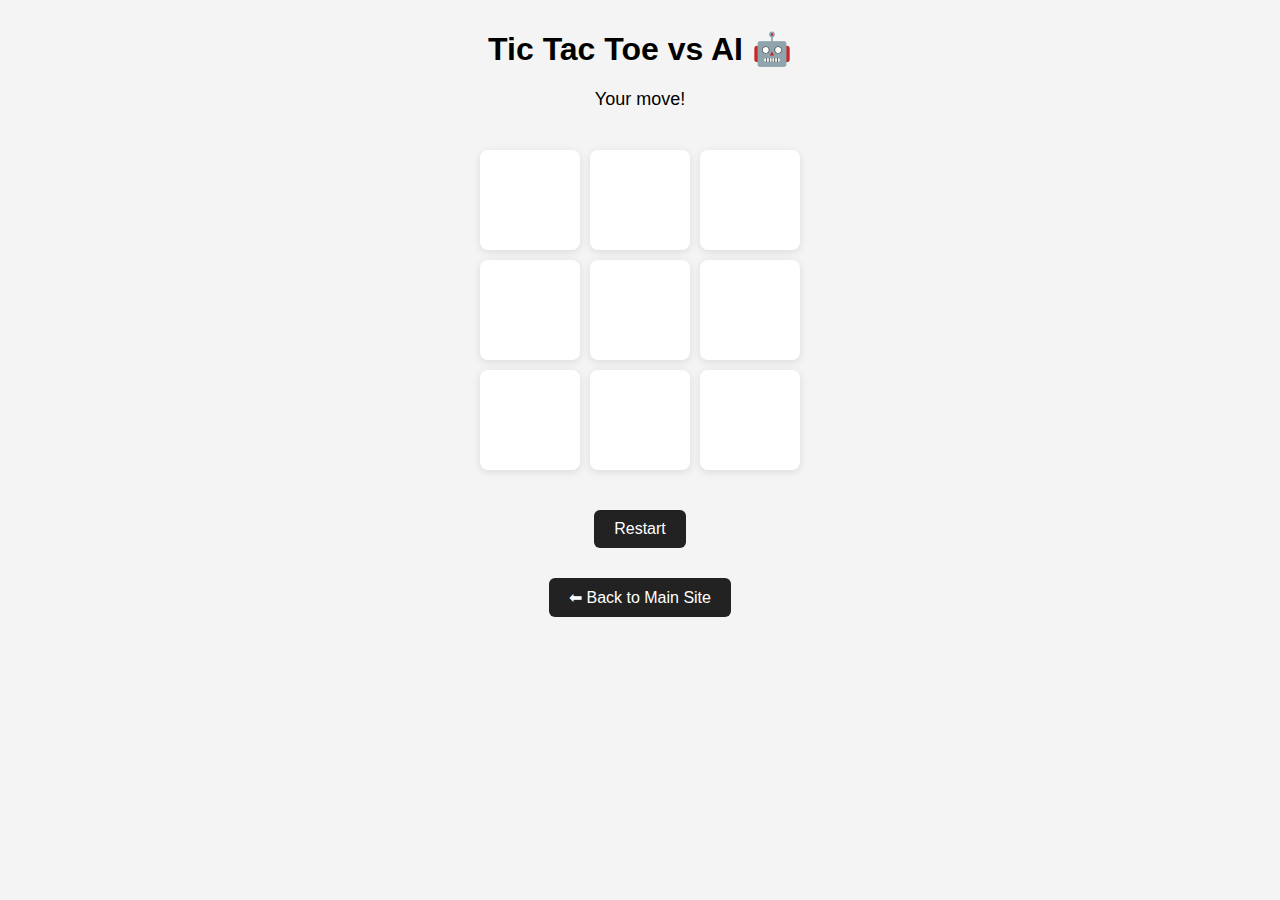
==== game.html @ c4dbc8fb "Create game.html" ====
<!DOCTYPE html>
<html lang="en">
<head>
  <meta charset="UTF-8">
  <meta name="viewport" content="width=device-width, initial-scale=1.0">
  <title>Tic Tac Toe | mode4kill</title>
  <link rel="icon" href="https://i.imgur.com/N7rlQYt.png" type="image/png" />
  <style>
    body {
      margin: 0;
      padding: 0;
      font-family: Arial, sans-serif;
      background-color: #f4f4f4;
      text-align: center;
    }

    h1 {
      margin-top: 30px;
    }

    .board {
      display: grid;
      grid-template-columns: repeat(3, 100px);
      grid-template-rows: repeat(3, 100px);
      gap: 10px;
      justify-content: center;
      margin: 40px auto;
    }

    .cell {
      width: 100px;
      height: 100px;
      background-color: #fff;
      font-size: 48px;
      display: flex;
      align-items: center;
      justify-content: center;
      cursor: pointer;
      border-radius: 8px;
      box-shadow: 0 2px 8px rgba(0,0,0,0.1);
      transition: background-color 0.2s;
    }

    .cell:hover {
      background-color: #f0f0f0;
    }

    .status {
      font-size: 18px;
      margin-bottom: 20px;
    }

    button {
      padding: 10px 20px;
      font-size: 16px;
      background-color: #222;
      color: white;
      border: none;
      border-radius: 6px;
      cursor: pointer;
    }

    button:hover {
      background-color: #444;
    }

    .back-btn {
      margin-top: 30px;
    }
  </style>
</head>
<body>
  <h1>Tic Tac Toe vs AI 🤖</h1>
  <div class="status" id="status">Your move!</div>
  <div class="board" id="board"></div>
  <button onclick="resetGame()">Restart</button>
  <br>
  <a href="index.html"><button class="back-btn">⬅ Back to Main Site</button></a>

  <script>
    const board = document.getElementById('board');
    const statusText = document.getElementById('status');
    let cells = Array(9).fill(null);
    let gameOver = false;

    function createBoard() {
      board.innerHTML = '';
      for (let i = 0; i < 9; i++) {
        const cell = document.createElement('div');
        cell.classList.add('cell');
        cell.dataset.index = i;
        cell.addEventListener('click', handleMove);
        board.appendChild(cell);
      }
    }

    function handleMove(e) {
      const index = e.target.dataset.index;
      if (cells[index] || gameOver) return;

      cells[index] = 'X';
      e.target.textContent = 'X';

      if (checkWin('X')) return endGame('You win! 🎉');

      if (cells.every(cell => cell)) return endGame('Draw!');

      aiMove();
    }

    function aiMove() {
      let empty = cells.map((val, idx) => val ? null : idx).filter(v => v !== null);
      if (empty.length === 0) return;

      let randomIndex = empty[Math.floor(Math.random() * empty.length)];
      cells[randomIndex] = 'O';

      let cellDiv = board.querySelector(`[data-index='${randomIndex}']`);
      cellDiv.textContent = 'O';

      if (checkWin('O')) return endGame('AI wins 😈');
    }

    function checkWin(player) {
      const winPatterns = [
        [0,1,2],[3,4,5],[6,7,8],
        [0,3,6],[1,4,7],[2,5,8],
        [0,4,8],[2,4,6]
      ];
      return winPatterns.some(pattern =>
        pattern.every(idx => cells[idx] === player)
      );
    }

    function endGame(message) {
      gameOver = true;
      statusText.textContent = message;
    }

    function resetGame() {
      cells = Array(9).fill(null);
      gameOver = false;
      statusText.textContent = 'Your move!';
      createBoard();
    }

    createBoard();
  </script>
</body>
</html>
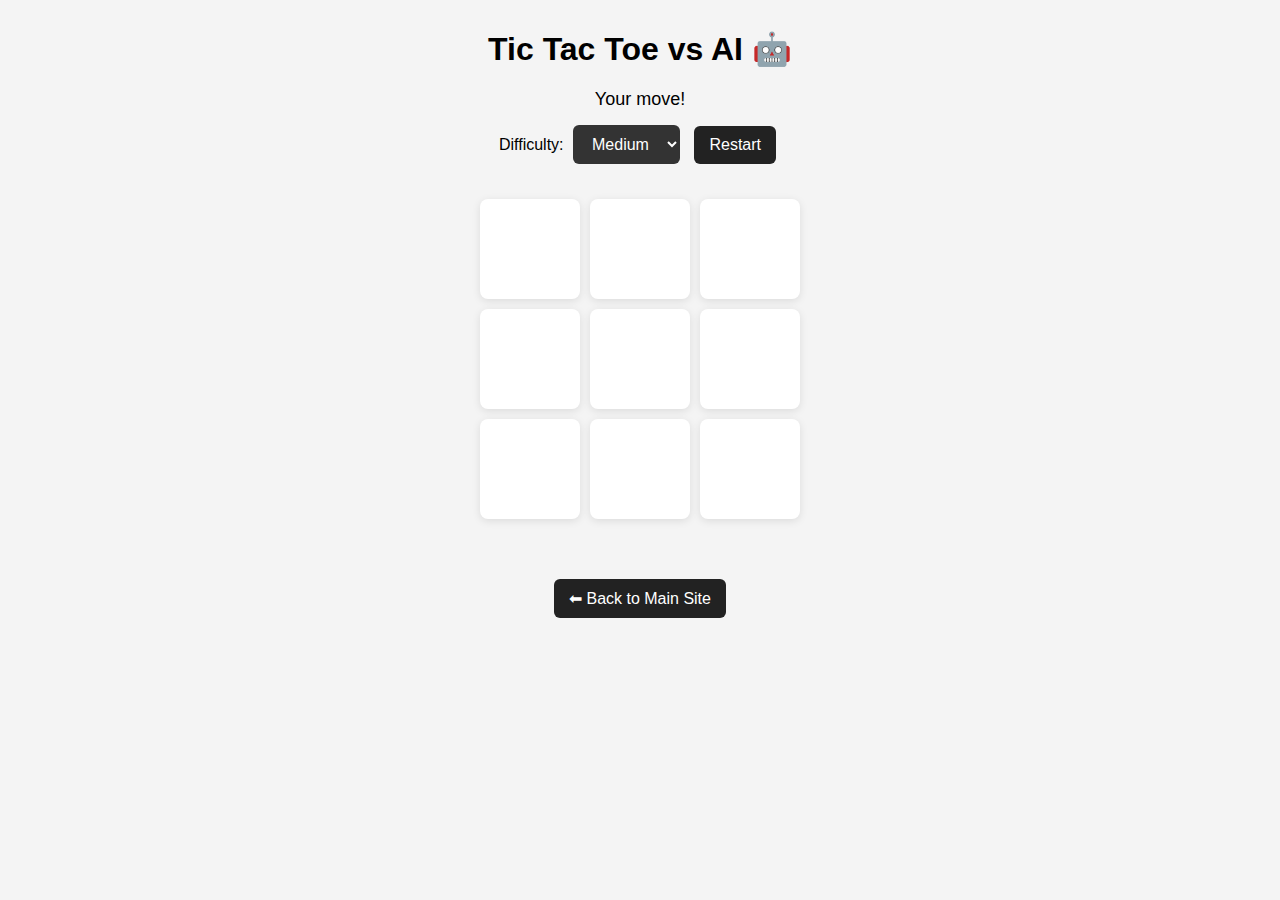
==== commit ee910a97: "Update game.html" ====
--- a/game.html
+++ b/game.html
@@ -24,7 +24,7 @@
       grid-template-rows: repeat(3, 100px);
       gap: 10px;
       justify-content: center;
-      margin: 40px auto;
+      margin: 30px auto;
     }
 
     .cell {
@@ -41,18 +41,32 @@
       transition: background-color 0.2s;
     }
 
+    .cell.marked {
+      animation: pop 0.25s ease-out;
+    }
+
+    @keyframes pop {
+      0% { transform: scale(0.3); opacity: 0.3; }
+      100% { transform: scale(1); opacity: 1; }
+    }
+
     .cell:hover {
       background-color: #f0f0f0;
     }
 
     .status {
       font-size: 18px;
+      margin-bottom: 10px;
+    }
+
+    .controls {
       margin-bottom: 20px;
     }
 
-    button {
-      padding: 10px 20px;
+    select, button {
+      padding: 10px 15px;
       font-size: 16px;
+      margin: 5px;
       background-color: #222;
       color: white;
       border: none;
@@ -60,6 +74,10 @@
       cursor: pointer;
     }
 
+    select {
+      background-color: #333;
+    }
+
     button:hover {
       background-color: #444;
     }
@@ -72,14 +90,23 @@
 <body>
   <h1>Tic Tac Toe vs AI 🤖</h1>
   <div class="status" id="status">Your move!</div>
+  <div class="controls">
+    <label for="difficulty">Difficulty:</label>
+    <select id="difficulty">
+      <option value="easy">Easy</option>
+      <option value="medium" selected>Medium</option>
+      <option value="hard">Hard</option>
+    </select>
+    <button onclick="resetGame()">Restart</button>
+  </div>
+
   <div class="board" id="board"></div>
-  <button onclick="resetGame()">Restart</button>
-  <br>
   <a href="index.html"><button class="back-btn">⬅ Back to Main Site</button></a>
 
   <script>
     const board = document.getElementById('board');
     const statusText = document.getElementById('status');
+    const difficultySelect = document.getElementById('difficulty');
     let cells = Array(9).fill(null);
     let gameOver = false;
 
@@ -100,36 +127,118 @@
 
       cells[index] = 'X';
       e.target.textContent = 'X';
+      e.target.classList.add('marked');
 
       if (checkWin('X')) return endGame('You win! 🎉');
-
       if (cells.every(cell => cell)) return endGame('Draw!');
 
-      aiMove();
+      setTimeout(aiMove, 300); // slight delay for realism
     }
 
     function aiMove() {
-      let empty = cells.map((val, idx) => val ? null : idx).filter(v => v !== null);
-      if (empty.length === 0) return;
-
-      let randomIndex = empty[Math.floor(Math.random() * empty.length)];
-      cells[randomIndex] = 'O';
-
-      let cellDiv = board.querySelector(`[data-index='${randomIndex}']`);
+      const diff = difficultySelect.value;
+      let index = null;
+
+      if (diff === 'easy') {
+        index = randomMove();
+      } else if (diff === 'medium') {
+        index = mediumAI();
+      } else {
+        index = minimax(cells, 'O').index;
+      }
+
+      if (index == null) return;
+      cells[index] = 'O';
+
+      const cellDiv = board.querySelector(`[data-index="${index}"]`);
       cellDiv.textContent = 'O';
+      cellDiv.classList.add('marked');
 
       if (checkWin('O')) return endGame('AI wins 😈');
-    }
-
-    function checkWin(player) {
+      if (cells.every(cell => cell)) return endGame('Draw!');
+    }
+
+    function randomMove() {
+      const empty = cells.map((v, i) => v ? null : i).filter(i => i != null);
+      return empty.length ? empty[Math.floor(Math.random() * empty.length)] : null;
+    }
+
+    function mediumAI() {
+      const win = findWinningMove('O') || findWinningMove('X') || randomMove();
+      return win;
+    }
+
+    function findWinningMove(player) {
+      const winPatterns = [
+        [0,1,2],[3,4,5],[6,7,8],
+        [0,3,6],[1,4,7],[2,5,8],
+        [0,4,8],[2,4,6]
+      ];
+      for (let pattern of winPatterns) {
+        const [a,b,c] = pattern;
+        const values = [cells[a], cells[b], cells[c]];
+        const count = values.filter(v => v === player).length;
+        const emptyIndex = [a,b,c].find(i => !cells[i]);
+        if (count === 2 && emptyIndex !== undefined) return emptyIndex;
+      }
+      return null;
+    }
+
+    function minimax(boardState, player) {
+      const avail = boardState.map((v, i) => v ? null : i).filter(i => i != null);
+
+      if (checkWinner(boardState, 'X')) return { score: -10 };
+      if (checkWinner(boardState, 'O')) return { score: 10 };
+      if (avail.length === 0) return { score: 0 };
+
+      const moves = [];
+
+      for (let i of avail) {
+        const newBoard = [...boardState];
+        newBoard[i] = player;
+
+        const result = minimax(newBoard, player === 'O' ? 'X' : 'O');
+        moves.push({
+          index: i,
+          score: result.score
+        });
+      }
+
+      let bestMove;
+      if (player === 'O') {
+        let bestScore = -Infinity;
+        for (let move of moves) {
+          if (move.score > bestScore) {
+            bestScore = move.score;
+            bestMove = move;
+          }
+        }
+      } else {
+        let bestScore = Infinity;
+        for (let move of moves) {
+          if (move.score < bestScore) {
+            bestScore = move.score;
+            bestMove = move;
+          }
+        }
+      }
+
+      return bestMove;
+    }
+
+    function checkWinner(boardState, player) {
       const winPatterns = [
         [0,1,2],[3,4,5],[6,7,8],
         [0,3,6],[1,4,7],[2,5,8],
         [0,4,8],[2,4,6]
       ];
       return winPatterns.some(pattern =>
-        pattern.every(idx => cells[idx] === player)
+        pattern.every(i => boardState[i] === player)
       );
+    }
+
+    function checkWin(player) {
+      return checkWinner(cells, player);
     }
 
     function endGame(message) {
